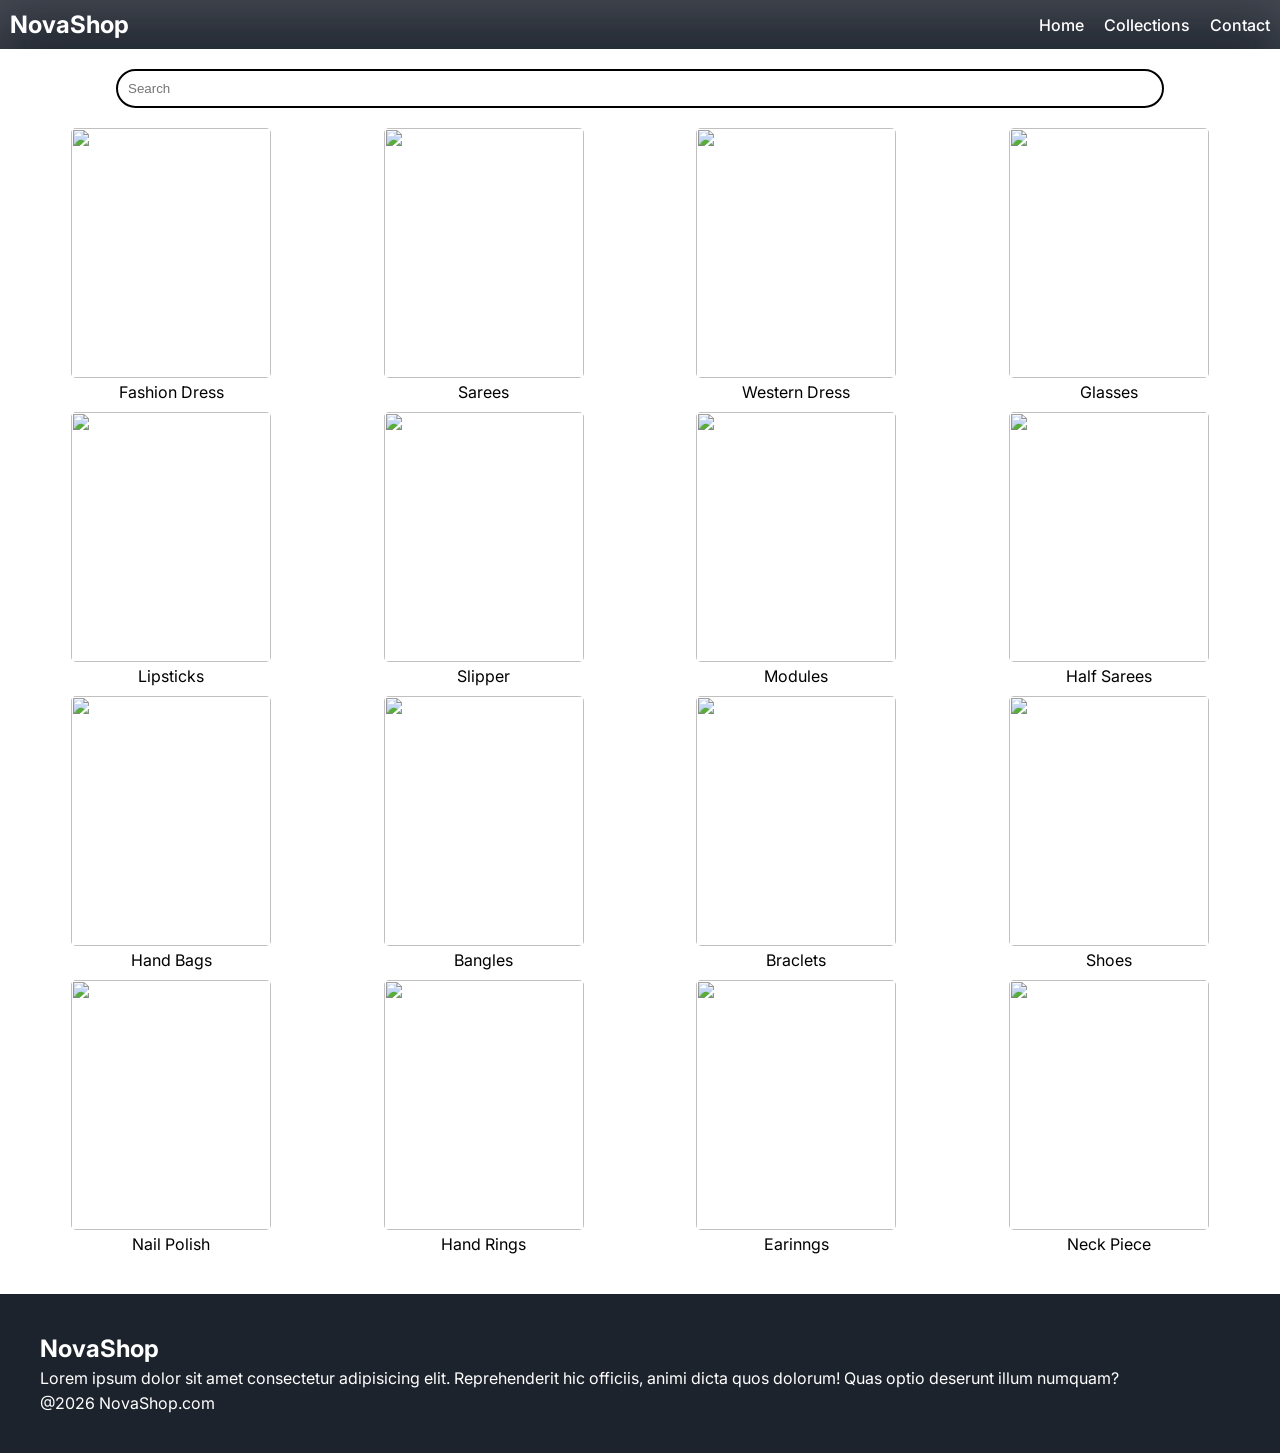
==== collection.html @ c3a572d1 "Add NovaShop project" ====
<!DOCTYPE html>
<html lang="en">

<head>
    <meta charset="UTF-8">
    <meta name="viewport" content="width=device-width, initial-scale=1.0">
    <title>NovaShop</title>
    <!-- Google Fonts -->
    <link rel="preconnect" href="https://fonts.googleapis.com">
    <link rel="preconnect" href="https://fonts.gstatic.com" crossorigin>
    <link
        href="https://fonts.googleapis.com/css2?family=Google+Sans:ital,opsz,wght@0,17..18,400..700;1,17..18,400..700&family=Inter:ital,opsz,wght@0,14..32,100..900;1,14..32,100..900&family=Open+Sans:ital,wght@0,300..800;1,300..800&family=Outfit:wght@100..900&family=Playfair+Display:ital,wght@0,400..900;1,400..900&family=Roboto:ital,wght@0,100..900;1,100..900&display=swap"
        rel="stylesheet">

    <!-- CSS -->
    <link rel="stylesheet" href="style.css">

    <!-- Font Awesome -->
    <link rel="stylesheet" href="https://cdnjs.cloudflare.com/ajax/libs/font-awesome/7.3.0/css/all.min.css"
        integrity="sha512-ApSLB1Pd3/bZN8fWB/RG9YhN/7bd9Hkf3AGaE2mPfebjrxagjuBtx2GcgdqIlJkUzwylBo61r9Xa9NmgBI0swA=="
        crossorigin="anonymous" referrerpolicy="no-referrer" />

</head>

<body>

    <!--Navbar-->
    <nav class="navbar">
        <h1>NovaShop</h1>
        <div class="navbar-links">
            <p class="navbar-link"><a href="index.html">Home</a></p>
            <p class="navbar-link"><a href="collection.html">Collections</a></p>
            <p class="navbar-link"><a href="contact.html">Contact</a></p>

        </div>
        <div class="navbar-menu-toggle" onclick="showNavbar()">
            <i class="fa-solid fa-list"></i>
        </div>
    </nav>

    <!--Side Navbar-->
    <div class="side-navbar">
        <p style="text-align:right;" onclick="closeNavbar()">
            <i class="fa-solid fa-xmark"></i>
        </p>


        <div class="side-navbar-links">
             <p class="navbar-link"><a href="index.html">Home</a></p>
            <p class="navbar-link"><a href="collection.html">Collections</a></p>
            <p class="navbar-link"><a href="contact.html">Contact</a></p>

        </div>
    </div>


    <!--Product-->
    <div class="product-section">
        <form class="product-search">
            <input type="text" id="search" placeholder="Search">
            <i class="fa-solid fa-magnifying-glass"></i>
        </form>

        <div class="products" id="products">
            <div class="products-box">
                <img
                    src="https://images.unsplash.com/photo-1612336307429-8a898d10e223?q=80&w=1374&auto=format&fit=crop&ixlib=rb-4.1.0&ixid=M3wxMjA3fDB8MHxwaG90by1wYWdlfHx8fGVufDB8fHx8fA%3D%3D">
                <p>Fashion Dress</p>
            </div>

            <div class="products-box">
                <img
                    src="https://images.unsplash.com/photo-1678705730064-a7ecbab4b3fb?q=80&w=387&auto=format&fit=crop&ixlib=rb-4.1.0&ixid=M3wxMjA3fDB8MHxwaG90by1wYWdlfHx8fGVufDB8fHx8fA%3D%3D">
                <p>Sarees</p>
            </div>

            <div class="products-box">
                <img src="https://cdn.shopify.com/s/files/1/0070/8853/7651/files/05002-7656_1_WINE_AddisonGlitterMeshFormalDress_10c76bb7-80ec-4ce5-9097-74dc43477902.webp?v=1744843918&width=886&height=1000">
                <p>Western Dress</p>
            </div>

            <div class="products-box">
                <img src="https://images.unsplash.com/photo-1611222777277-61319d63ca94?q=80&w=874&auto=format&fit=crop&ixlib=rb-4.1.0&ixid=M3wxMjA3fDB8MHxwaG90by1wYWdlfHx8fGVufDB8fHx8fA%3D%3D">
                <p>Glasses</p>
            </div>

            <div class="products-box">
                <img
                    src="https://images.unsplash.com/photo-1626895872564-b691b6877b83?q=80&w=464&auto=format&fit=crop&ixlib=rb-4.1.0&ixid=M3wxMjA3fDB8MHxwaG90by1wYWdlfHx8fGVufDB8fHx8fA%3D%3D">
                <p>Lipsticks</p>
            </div>

            <div class="products-box">
                <img
                    src="https://images.unsplash.com/photo-1663010968803-09f5e2dcfc61?q=80&w=870&auto=format&fit=crop&ixlib=rb-4.1.0&ixid=M3wxMjA3fDB8MHxwaG90by1wYWdlfHx8fGVufDB8fHx8fA%3D%3D">
                <p>Slipper</p>
            </div>

             <div class="products-box">
                <img
                    src="https://www.papilioboutique.com/wp-content/uploads/2023/10/dress-formal-1.jpg">
                <p>Modules</p>
            </div>

            <div class="products-box">
                <img
                    src="https://cdn.shopify.com/s/files/1/0083/8644/5369/products/241784448_1734957626701993_564963535851592755_n_2048x.jpg?v=1662618262">
                <p>Half Sarees</p>
            </div>

             <div class="products-box">
                <img
                    src="https://images.unsplash.com/photo-1682745230951-8a5aa9a474a0?q=80&w=1374&auto=format&fit=crop&ixlib=rb-4.1.0&ixid=M3wxMjA3fDB8MHxwaG90by1wYWdlfHx8fGVufDB8fHx8fA%3D%3D">
                <p>Hand Bags</p>
            </div>

            <div class="products-box">
                <img
                    src="https://i.pinimg.com/originals/b1/7e/8e/b17e8e32dd2adc1655492fec3e101586.jpg">
                <p>Bangles</p>
            </div>

             <div class="products-box">
                <img
                    src="https://rukminim2.flixcart.com/image/300/300/xif0q/bangle-bracelet-armlet/s/j/f/free-free-na-4-prpro-pdy01-pr-production-original-imah2u9adux7pefu.jpeg?q=90">
                <p>Braclets</p>
            </div>

            <div class="products-box">
                <img
                    src="https://images.unsplash.com/photo-1542291026-7eec264c27ff?q=80&w=870&auto=format&fit=crop&ixlib=rb-4.1.0&ixid=M3wxMjA3fDB8MHxwaG90by1wYWdlfHx8fGVufDB8fHx8fA%3D%3D">
                <p>Shoes</p>
            </div>

             <div class="products-box">
                <img
                    src="https://imgix.bustle.com/uploads/image/2025/6/5/56629ee8/snapins-ai_3628140224886891688.jpg?w=632&h=790&fit=crop&crop=faces&dpr=2">
                    <p>Nail Polish</p>

                </div>

            <div class="products-box">
                <img
                    src="https://plus.unsplash.com/premium_photo-1693221161704-4e4820bc2e28?q=80&w=387&auto=format&fit=crop&ixlib=rb-4.1.0&ixid=M3wxMjA3fDB8MHxwaG90by1wYWdlfHx8fGVufDB8fHx8fA%3D%3D">
                <p>Hand Rings</p>
            </div>

             <div class="products-box">
                <img
                    src="https://plus.unsplash.com/premium_photo-1675107359685-f268487a3a46?q=80&w=387&auto=format&fit=crop&ixlib=rb-4.1.0&ixid=M3wxMjA3fDB8MHxwaG90by1wYWdlfHx8fGVufDB8fHx8fA%3D%3D">
                <p>Earinngs</p>
            </div>

            <div class="products-box">
                <img
                    src="https://i.pinimg.com/originals/c0/77/65/c07765766e7ad9ef2ebdfe7112907c57.jpg">
                <p>Neck Piece</p>
            </div>
        </div>


    </div>



    <!--footer-->
    <div class="footer">
        <div class="footer-container">
            <div class="footer-box-1">
                <h2 class="headingtext">NovaShop</h2>
                <p>Lorem ipsum dolor sit amet consectetur adipisicing elit. Reprehenderit hic officiis, animi dicta quos
                    dolorum! Quas optio deserunt illum numquam?</p>
                <div class="footer-icon-container">
                    <i class="fa-brands fa-instagram" style="color:white"></i>
                    <i class="fa-brands fa-whatsapp" style="color:white"></i>
                    <i class="fa-brands fa-facebook" style="color:white"></i>
                    <i class="fa-brands fa-twitter" style="color:white"></i>

                </div>
            </div>

        </div>
        <p>@2026 NovaShop.com</p>
    </div>



    <script src="collection.js"></script>
</body>

</html>
---- style.css ----
*{
    padding: 0;
    margin: 0;
}

body{
    font-family: "Inter", sans-serif;
}

.navbar{
    color: white;
    display: flex;
    justify-content: space-between;
    align-items: center;
    padding: 10px ;
    background-color:#1D232C;
    box-shadow: rgba(226, 226, 244, 0.25) 0px 30px 60px -12px inset, rgba(0, 0, 0, 0.3) 0px 18px 36px -18px inset;
}

.navbar-links{
    display: flex;
    column-gap: 20px;

}

.navbar-links a{
    text-decoration: none;
    color: white;
    font-weight: 500;
}

.navbar-links a:hover{
    text-decoration: underline;
    color: #F9A826;
}
.navbar-menu-toggle{
    display:none;
}

/*Side-Navbar*/
.side-navbar{
    background-color: #1D232C;
    width:50%;
    height: 100%;
    position: fixed;
    top: 0;
    left:-60%;
    padding: 20px;
    color:white;
    transition: 2s;
   
}

/*Header*/

.header{
    display: flex;
    justify-content: center;
    gap:50px;
    padding: 50px;
 
}

.header-button{
    padding-left: 20px;
    padding-right:20px;
    padding-top:10px;
    padding-bottom:10px;
    margin-top:10px;
    background-color: #1D232C;
    color:white;
    cursor: pointer;
}

.header-image{
    width: 300px;
    height: 350px;
}

.side-navbar-link{
    margin-bottom: 30px;
}


.side-navbar-link a{
   text-decoration: none; 
   color: white;
}

.side-navbar-link a:hover{
    text-decoration: underline; 
   
}
.service{
    padding: 20px;
}

.service-container-1{
    display:flex;
    flex-direction: column;
    justify-content: space-between;
    align-items: center;
}

.service-container-2{
    display:flex;
    justify-content: space-between;
    align-items: center;
    gap:10px;
}
.service-container-2 div{
    background-color: #d3e2f9;
    border-radius: 5px;
    padding: 10px;
}

.new-arrival{
    display:flex;
    justify-content: space-around;
    flex-wrap:wrap;

}

.new-arrival-container{
    position: relative;
    flex-basis: 20%;
}
.new-arrival button{
    padding-left: 10%;
    padding-right: 10%;
    padding-top: 5%;
    padding-bottom:5%;
    margin-top:10px;
    color :#1D232C;
    position: absolute;
    top:50%;
    left:18%;
    border-radius:10px;
    border:none;

}

.news{
    display: flex;
    flex-direction: column;
    align-items:center;
    margin: 20px;
    
}
.news input{
    padding: 11px;
    width: 80vw;
    margin-top: 10px;
    border:solid black 3px;
    
}

.news button{
    margin-top:10px;
    color:#F2F4F7;
    background-color:#1D232C;
    border-radius:10px;
    padding:10px;
}

.footer{
    margin-top: 20px;
    padding: 40px;
    background-color:#1D232C;
    color: white;
}
.footer p{
    margin-top:5px;
}

.footer-icon-container{
    margin-top:5px;
}

.product-section{
   margin-top :20px;
}

.product-search{
    width: 80%;
    border:solid black 2px;
    border-radius:20px;
    display:flex;
    justify-content: space-between;
    align-items:center;
    padding:10px;
    margin:auto;
}

.product-search input{
    border:none;
    background-color: transparent;
    width:100%;

}

.product-search input:focus{
    outline:none;
   
}

.products{
    padding:20px;
    display:flex;
    gap:10px;
    flex-wrap:wrap;
    justify-content: space-around;

}
.products-box{
    text-align:center;
      flex: 0 0 20%;
}
.products-box img{
    width: 200px;
    height: 250px;
    object-fit: cover;
    border-radius:5px;
}

/* Contact Page */

.contact-section{
    
    width: 80%;
    margin: 50px auto;
    text-align: center;
}

.contact-section h1{
    margin-bottom: 10px;
}

.contact-section p{
    margin-bottom: 30px;
}

.contact-form{
    padding:50px;
    width: 60%;
    margin: auto;
    display: flex;
    flex-direction: column;
    gap: 15px;
}

.contact-form input,
.contact-form textarea{
    padding: 12px;
    border: 2px solid #1D232C;
    border-radius: 5px;
    font-family: "Inter", sans-serif;
}

.contact-form textarea{
    height: 150px;
    resize: none;
}

.contact-form button{
    padding: 12px;
    background-color: #1D232C;
    color: white;
    border: none;
    border-radius: 5px;
    cursor: pointer;
}

.contact-form button:hover{
    background-color: #F9A826;
    color: #1D232C;
}

#successMessage{
    margin-top: 10px;
    font-weight: 600;
}
/* Media Query*/
   @media screen and (max-width:700px){
    .navbar-menu-toggle{
        display:block;
    }
    .navbar-links{
        display:none;
    }
    .header-image{
        display:none;
    }
    .service-container-1{
    display:none;
}
    .service-container-2{
        flex-direction: column;
    }
}
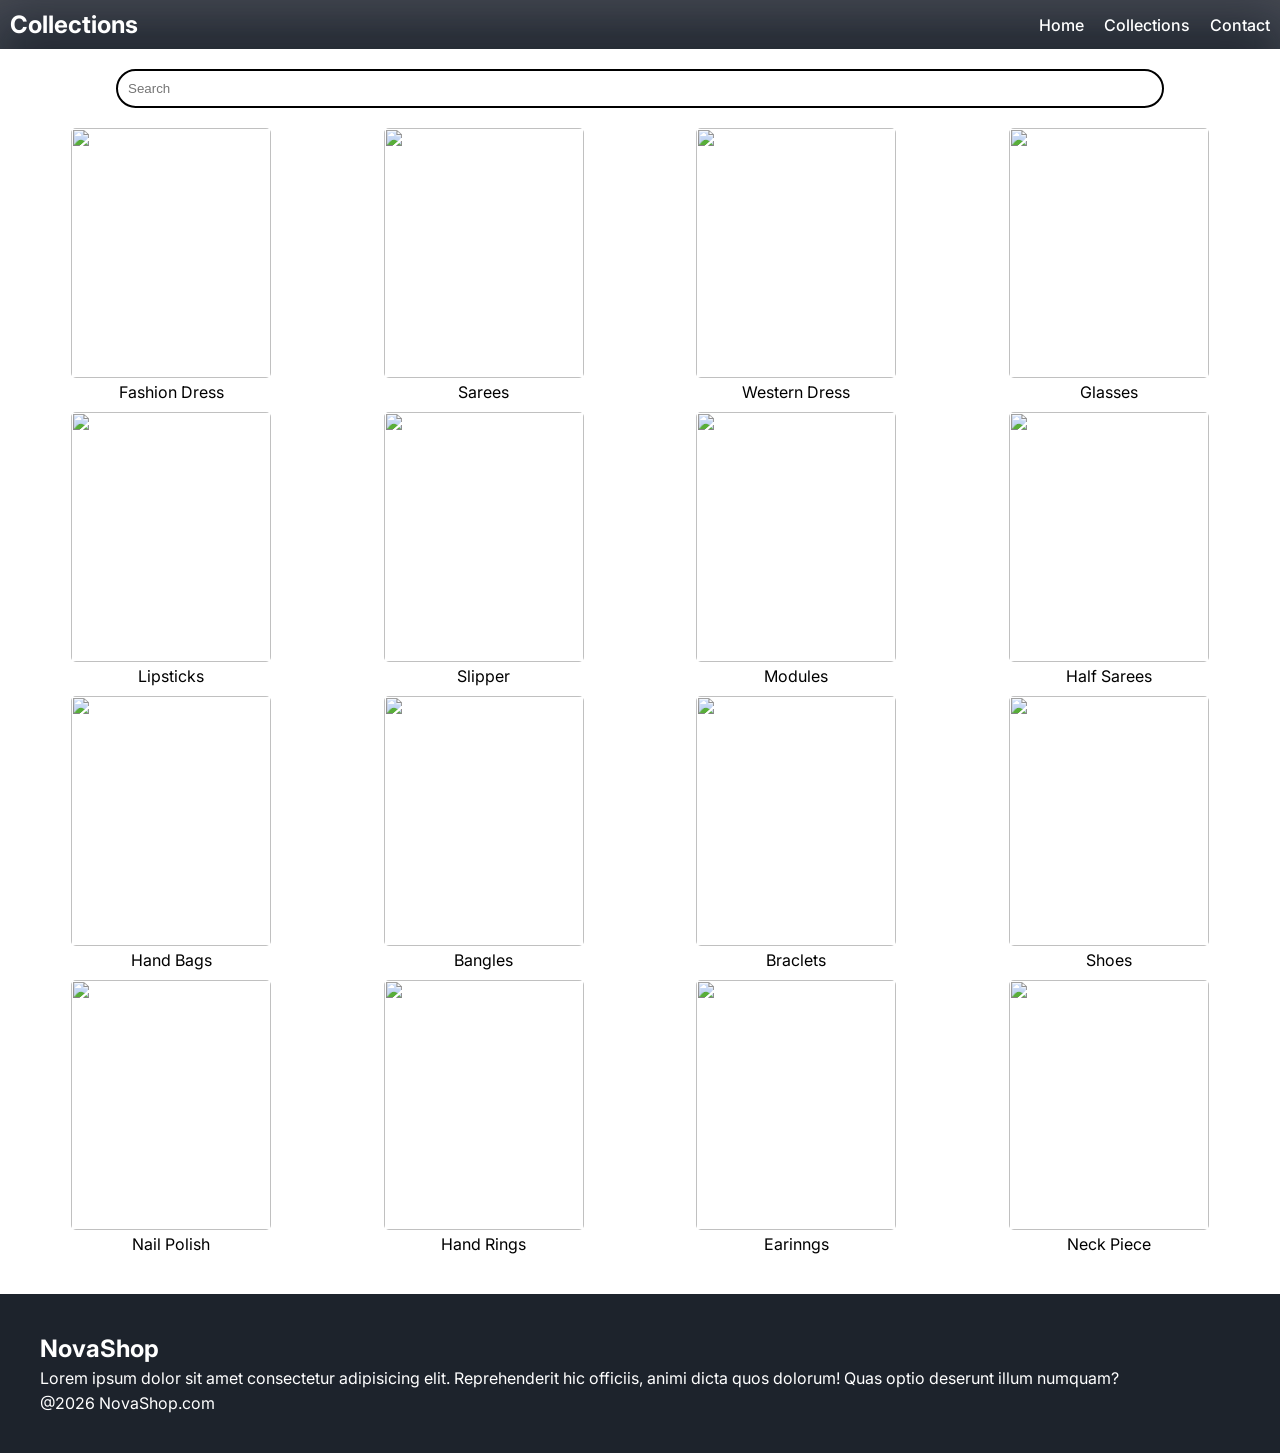
==== commit dfb66b13: "Add NovaShop project" ====
--- a/collection.html
+++ b/collection.html
@@ -26,7 +26,7 @@
 
     <!--Navbar-->
     <nav class="navbar">
-        <h1>NovaShop</h1>
+        <h1>Collections</h1>
         <div class="navbar-links">
             <p class="navbar-link"><a href="index.html">Home</a></p>
             <p class="navbar-link"><a href="collection.html">Collections</a></p>
